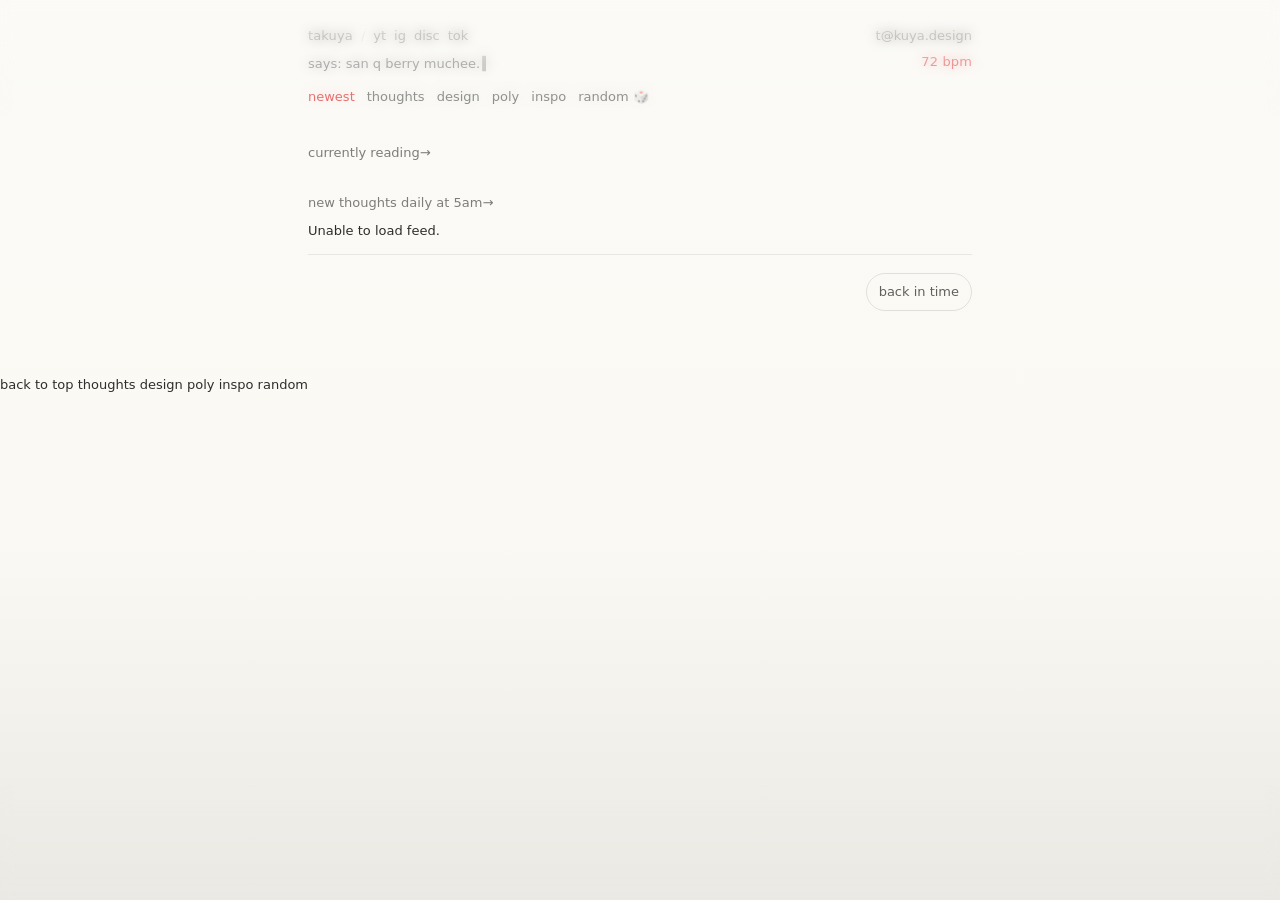
==== index.html @ 835f0ada "Update index.html" ====
<!doctype html>
<html lang="en">
<head>
  <meta charset="utf-8" />
  <meta name="viewport" content="width=device-width, initial-scale=1" />
  <title>KUYA</title>
  <meta name="description" content="KUYA — feed." />
  <meta name="theme-color" content="#fbfaf7" />
  <link rel="stylesheet" href="styles.css" />
</head>

<body class="is-newest">
  <div class="blurBorder"></div>

  <header class="topbar">
    <div class="topbarLeft">
      
      <div class="brandRow">
        <a class="brandName" href="./">takuya</a>
        
        <nav class="inlineSocials">
          <span class="divider">/</span>
          <a href="https://www.youtube.com/@houseoftakuya" target="_blank">yt</a>
          <a href="https://instagram.com/kuya/" target="_blank">ig</a>
          <a href="https://discord.gg/EyzZ2HB" target="_blank">disc</a>
          <a href="https://tiktok.com/@kuya5k" target="_blank">tok</a>
        </nav>
      </div>

      <div class="statusRow">
        <span id="statusLead" class="brandLabel">is</span>
        <span id="statusMsg" class="statusMsg" aria-live="polite">loading...</span>
      </div>

      <nav class="categoryNav">
        <button class="catBtn active" data-tag="">newest</button>
        <button class="catBtn" data-tag="thoughts">thoughts</button>
        <button class="catBtn" data-tag="design">design</button>
        <button class="catBtn" data-tag="poly">poly</button>
        <button class="catBtn" data-tag="inspo">inspo</button>
        <button class="catBtn" id="randomBtn" title="read a random memory">random 🎲</button>
      </nav>

    </div>

    <div class="topbarRight">
      <a class="email" href="mailto:t@kuya.design">t@kuya.design</a>
      <div class="bpmLine"><span id="bpm">—</span> bpm</div>
    </div>
  </header>

<main class="wrap">

  <section class="goodreads">
    <div class="feedKicker">currently reading→</div>

    <div class="goodreadsWidget">
      <div id="gr_grid_widget_1768982139"></div>

      <script
        src="https://www.goodreads.com/review/grid_widget/60019791.currently%20reading?cover_size=small&hide_link=true&hide_title=true&num_books=20&order=a&shelf=currently-reading&sort=date_added&widget_id=1768982139"
        type="text/javascript"
        charset="utf-8">
      </script>
    </div>
  </section>

  <section class="feed">
    <div class="feedKicker">new thoughts daily at 5am→</div>
    <div id="tumblrFeed" class="tumblrFeed" aria-live="polite"></div>
  </section>

</main>

  <div id="yzyContextMenu" class="yzy-context-menu">
    <button data-action="top">back to top</button>
    <button data-action="tag" data-tag="thoughts">thoughts</button>
    <button data-action="tag" data-tag="design">design</button>
    <button data-action="tag" data-tag="poly">poly</button>
    <button data-action="tag" data-tag="inspo">inspo</button>
    <button data-action="random">random</button>
  </div>

  <script src="app.js"></script>
</body>
</html>
---- styles.css ----
:root{
  --bg:#fbfaf7;
  --text: rgba(0,0,0,.82);
  --muted: rgba(0,0,0,.50);
  --line: rgba(0,0,0,.10);
  --accent: #e45656;
}

*{ box-sizing:border-box; }
html,body{ height:100%; }

body{
  margin:0;
  background: linear-gradient(to bottom, #fbfaf7, #faf9f3 60%, #eae9e4 100%);
  background-attachment: fixed;
  background-size: cover;
  background-repeat: no-repeat;
  min-height: 100vh;
  color: var(--text);
  font: 13px/1.5 ui-sans-serif, system-ui, -apple-system, Segoe UI, Roboto, Helvetica, Arial;
}

.blurBorder {
  position: fixed;
  inset: 0; 
  width: 100%;
  height: 100vh;
  z-index: 50; 
  pointer-events: none; 
  
  backdrop-filter: blur(6px); 
  -webkit-backdrop-filter: blur(6px);
  
  mask-image: linear-gradient(
    to bottom, 
    black 0%, 
    transparent 120px, 
    transparent calc(100% - 120px), 
    black 100%
  );
  -webkit-mask-image: linear-gradient(
    to bottom, 
    black 0%, 
    transparent 120px, 
    transparent calc(100% - 120px), 
    black 100%
  );
}

a, button { 
  color: inherit; 
  text-decoration: none; 
  transition: color 0.2s ease;
  background: none;
  border: none;
  padding: 0;
  margin: 0;
  font: inherit;
  cursor: pointer;
}

a:hover, button:hover { 
  color: var(--accent); 
}

.topbar{
  max-width: 700px;
  margin: 0 auto;
  padding: 26px 18px 18px;
  display:flex;
  align-items:flex-start;
  justify-content:space-between;
  gap: 18px;
}

.topbarLeft{ display: grid; gap: 6px; }

.topbarRight{
  text-align:right;
  display:flex;
  flex-direction:column;
  gap: 6px;
  min-width: 160px;
}

.brandRow, .inlineSocials, .categoryNav, .feedHeader, .tumblrPager {
  display: flex;
  align-items: baseline;
}

.brandName { 
  font-weight: 500; 
  letter-spacing: .01em; 
  color: var(--muted); 
}

.brandRow {
  flex-wrap: wrap; 
}

.brandLabel, .statusMsg, .feedKicker, .feedSource, .email, .inlineSocials, .catLabel, .catBtn {
  color: var(--muted);
}

.inlineSocials { gap: 8px; margin-left: 8px; }
.inlineSocials .divider { opacity: 0.3; }

.statusRow { 
  margin: 2px 0 8px; 
  color: var(--muted); 
}

.statusMsg { position: relative; white-space: nowrap; }
.statusMsg::after {
  content: "▍";
  margin-left: 2px;
  color: rgba(0,0,0,.28);
  animation: caretBlink 1s steps(1) infinite;
}

@keyframes caretBlink{ 50%{ opacity: 0; } }
@media (prefers-reduced-motion: reduce){ .statusMsg::after{ animation: none; } }

.categoryNav { gap: 12px; flex-wrap: wrap; }
.catLabel { font-style: italic; opacity: 0.7; }
.catBtn.active { color: var(--accent); }

.bpmLine { color: var(--accent); letter-spacing: .01em; }

/* =========================================================
   UI FADING & HIDING LOGIC (Newest vs Categories)
========================================================= */

body:not(.is-newest) .goodreads,
body:not(.is-newest) .feed .feedKicker {
  display: none;
}

body:not(.is-newest) .inlineSocials,
body:not(.is-newest) .statusRow,
body:not(.is-newest) .categoryNav,
body:not(.is-newest) .topbarRight {
  opacity: 0;
  pointer-events: none; 
  transition: opacity 1.5s ease; /* SLOW FADE OUT */
}

body:not(.is-newest) .topbar:hover .inlineSocials,
body:not(.is-newest) .topbar:hover .statusRow,
body:not(.is-newest) .topbar:hover .categoryNav,
body:not(.is-newest) .topbar:hover .topbarRight {
  opacity: 1;
  pointer-events: auto;
  transition: opacity 0.2s ease; /* FAST FADE IN */
}

/* ========================================================= */

.wrap { max-width: 700px; margin: 0 auto; padding: 0 18px 60px; }

.feed { border-top: 1px solid transparent; }
.feedKicker { padding: 12px 0 8px; }
.feedHeader { justify-content: space-between; padding: 12px 0 14px; border-top: 1px solid rgba(0,0,0,.06); }
.feedTitle { font-weight: 400; color: rgba(0,0,0,.70); }

.tumblrFeed { display: flex; flex-direction: column; }
.tumblrPost { padding: 16px 0; }
.tumblrPost:first-child { padding-top: 6px; }

/* Setup for proper Title vs Meta hierarchy */
.tumblrHead { display: flex; flex-direction: column; align-items: flex-start; gap: 6px; }
.tumblrHeadLeft { display: flex; flex-direction: column; gap: 4px; } 
.tumblrMeta { display: inline-flex; align-items: center; gap: 10px; }

/* Increased Hierarchy for Title and made it a link */
.tumblrPostTitle {
  display: inline-block;
  font-size: 20px; 
  font-weight: 600;
  color: var(--text);
  line-height: 1.3;
  margin-bottom: 2px;
  text-decoration: none; 
  transition: color 0.2s ease;
}

.tumblrPostTitle:hover {
  color: var(--accent);
}

.tumblrShareInline, .tumblrPostDate {
  font-size: 12px;
  opacity: 0;
  color: var(--muted); 
  transition: opacity .18s ease;
}
.tumblrPost:hover .tumblrShareInline, .tumblrPost:hover .tumblrPostDate { opacity: 1; }
.tumblrShareInline { text-decoration: underline; text-underline-offset: 3px; }

.tumblrBody { color: var(--muted); margin-top: 10px; line-height: 1.6; overflow-wrap: anywhere; }
.tumblrBody h1, .tumblrBody h2, .tumblrBody h3 { font-weight: 600; font-size: 13px; margin: 0 0 10px; }
.tumblrBody p { margin: 0 0 10px; }
.tumblrBody blockquote { margin: 10px 0; padding-left: 12px; border-left: 2px solid rgba(0,0,0,.12); opacity: .9; }
.tumblrBody a { text-decoration: underline; text-underline-offset: 3px; }

.tumblrBody figure.tmblr-full,
.tumblrBody figure.tmblr-embed {
  width: 100% !important;
  margin: 12px 0 !important;
}

.tumblrBody figure img, 
.tumblrBody img { 
  display: block; 
  width: 100%; 
  height: auto; 
  border-radius: 14px; 
  margin: 12px 0; 
  cursor: zoom-in; 
}

.tumblrPhotoGrid { display: grid; grid-template-columns: repeat(2, 1fr); gap: 12px; margin: 12px 0; }

.tumblrSignoff { margin-top: 12px; text-align: center; color: rgba(0,0,0,.55); }
.tumblrSignoff a { color: var(--accent); text-decoration: underline; text-underline-offset: 3px; }

.tumblrPager { justify-content: space-between; gap: 12px; padding: 18px 0 4px; margin-top: 14px; border-top: 1px solid rgba(0,0,0,.08); }
.tumblrPager .spacer { flex: 1; }
.tumblrPager button { border: 1px solid rgba(0,0,0,.14); border-radius: 999px; padding: 8px 12px; opacity: .75; }
.tumblrPager button:hover { opacity: 1; }
.tumblrPager button[disabled] { opacity: 0; pointer-events: none; }

#imgLightbox { position: fixed; inset: 0; display: none; align-items: center; justify-content: center; z-index: 9999; background: rgba(0,0,0,.72); backdrop-filter: blur(6px); -webkit-backdrop-filter: blur(6px); padding: 24px; }
#imgLightbox.open { display: flex; }
#imgLightbox .lbInner { max-width: min(1200px, 96vw); max-height: 92vh; display: grid; gap: 10px; justify-items: end; }
#imgLightbox img { max-width: min(1200px, 96vw); max-height: 88vh; border-radius: 14px; background: rgba(255,255,255,.04); }
#imgLightbox .lbClose { background: rgba(255,255,255,.14); color: rgba(255,255,255,.92); border-radius: 999px; padding: 8px 12px; }
#imgLightbox .lbClose:hover { background: rgba(255,255,255,.20); }

.goodreads { margin-top: 6px; }
.goodreadsWidget { margin-top: 10px; }
.goodreadsWidget .gr_grid_container { width: 100% !important; }
.goodreadsWidget .gr_grid_book_container { display: inline-block !important; width: 39px !important; height: 60px !important; margin: 0 10px 10px 0 !important; padding: 0 !important; float: none !important; }
.goodreadsWidget .gr_grid_book_container img { width: 39px !important; height: 60px !important; object-fit: cover; border-radius: 6px; display: block; }

/* --- THOUGHTS GRID (Are.na Style Squares) --- */
.tumblrFeed.grid-mode {
  display: grid; 
  grid-template-columns: repeat(3, 1fr); 
  gap: 16px;
}

.tumblrFeed.grid-mode .tumblrPost {
  aspect-ratio: 1 / 1; 
  margin-bottom: 0; 
  padding: 16px;
  background: #fff; 
  border: 1px solid var(--line);
  border-radius: 8px;
  box-shadow: 0 4px 12px rgba(0,0,0,.02); 
  overflow: hidden; 
  position: relative;
  cursor: pointer; 
  transition: border-color 0.2s, box-shadow 0.2s, transform 0.2s;
}

.tumblrFeed.grid-mode .tumblrPost:hover {
  border-color: var(--muted);
  box-shadow: 0 6px 16px rgba(0,0,0,.06);
  transform: translateY(-2px); 
}

.tumblrFeed.grid-mode .tumblrPost:first-child {
  padding-top: 16px;
}

.tumblrFeed.grid-mode .tumblrPost::after {
  content: "";
  position: absolute;
  bottom: 0; left: 0; right: 0;
  height: 48px;
  background: linear-gradient(to bottom, rgba(255,255,255,0), rgba(255,255,255,1) 90%);
  pointer-events: none; 
  border-bottom-left-radius: 8px;
  border-bottom-right-radius: 8px;
}

.tumblrFeed.grid-mode .tumblrMeta,
.tumblrFeed.grid-mode .tumblrSignoff {
  display: none;
}

.tumblrFeed.grid-mode .tumblrPager {
  grid-column: 1 / -1; 
  display: flex; 
  margin-top: 16px;
}

/* --- MOBILE --- */
@media (max-width: 640px){ 
  .tumblrPhotoGrid { grid-template-columns: 1fr; } 
  .tumblrFeed.grid-mode { grid-template-columns: repeat(2, 1fr); } 
}

@media (max-width: 520px){ 
  .topbar { 
    padding: 18px 10px 0;
  }
  
  .wrap {
    padding-left: 10px;
    padding-right: 10px;
  }

  .topbarRight { min-width: auto; }
  .categoryNav { gap: 14px; margin-top: 8px; }
  
  .tumblrFeed.grid-mode { grid-template-columns: repeat(2, 1fr); } 
}
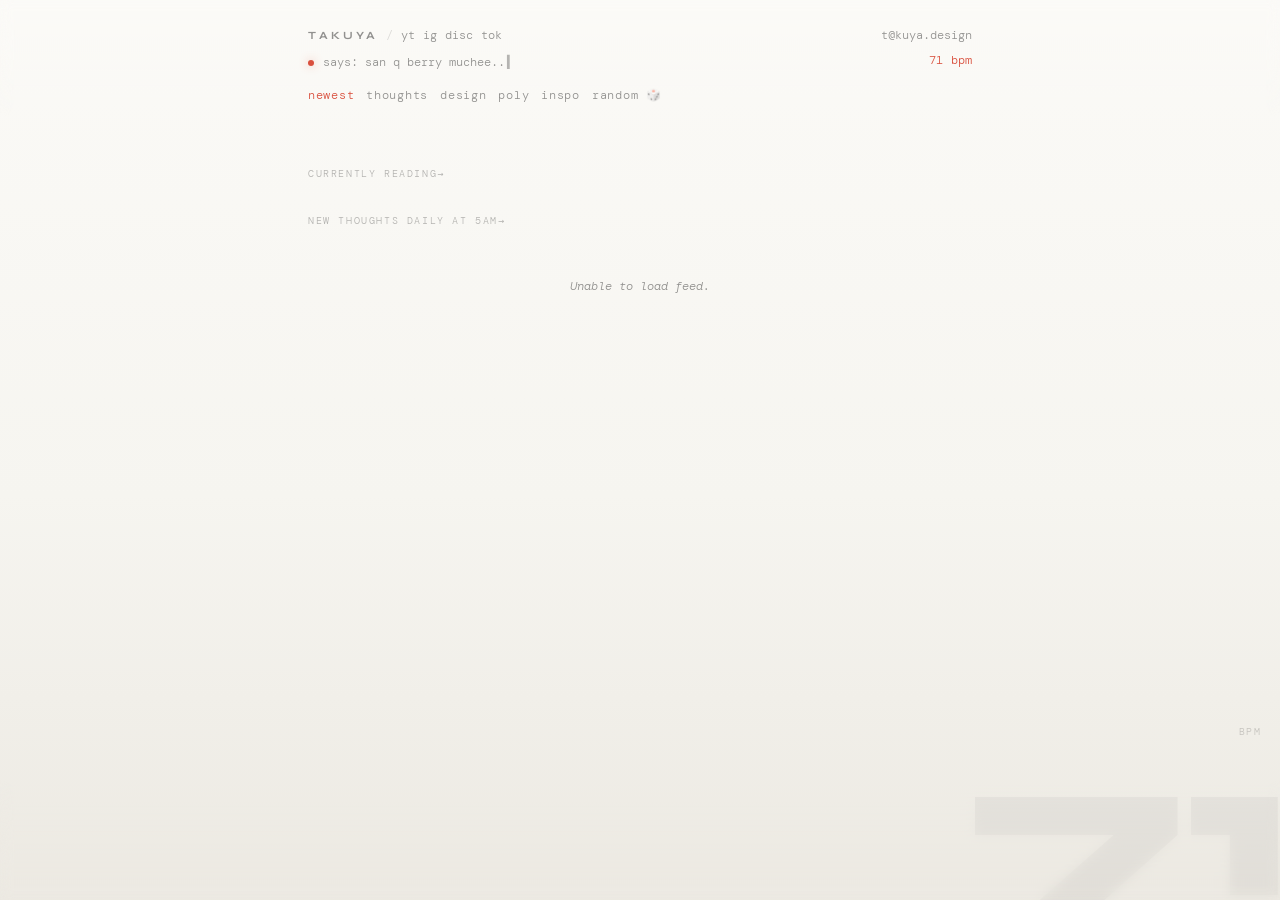
==== commit f441ad17: "Add Google Fonts preconnect and stylesheet links" ====
--- a/index.html
+++ b/index.html
@@ -6,11 +6,19 @@
   <title>KUYA</title>
   <meta name="description" content="KUYA — feed." />
   <meta name="theme-color" content="#fbfaf7" />
+  
+  <link rel="preconnect" href="https://fonts.googleapis.com">
+  <link rel="preconnect" href="https://fonts.gstatic.com" crossorigin>
+  <link href="https://fonts.googleapis.com/css2?family=Syne:wght@400;500;600;700;800&family=DM+Mono:ital,wght@0,300;0,400;0,500;1,300&display=swap" rel="stylesheet">
+  
   <link rel="stylesheet" href="styles.css" />
 </head>
 
 <body class="is-newest">
   <div class="blurBorder"></div>
+
+  <div class="bpmGhost" id="bpmGhost">72</div>
+  <div class="bpmGhostLabel">BPM</div>
 
   <header class="topbar">
     <div class="topbarLeft">
@@ -28,6 +36,7 @@
       </div>
 
       <div class="statusRow">
+        <div class="dot"></div>
         <span id="statusLead" class="brandLabel">is</span>
         <span id="statusMsg" class="statusMsg" aria-live="polite">loading...</span>
       </div>
--- a/styles.css
+++ b/styles.css
@@ -1,32 +1,46 @@
 :root{
   --bg:#fbfaf7;
-  --text: rgba(0,0,0,.82);
-  --muted: rgba(0,0,0,.50);
-  --line: rgba(0,0,0,.10);
-  --accent: #e45656;
+  --text: rgba(0,0,0,.80);
+  --muted: rgba(0,0,0,.42);
+  --line: rgba(0,0,0,.08);
+  --accent: #d94f3d;
+  --mono: 'DM Mono', monospace;
+  --display: 'Syne', sans-serif;
 }
 
 *{ box-sizing:border-box; }
-html,body{ height:100%; }
-
-body{
+
+html { 
+  background-color: #eae9e4; 
+}
+
+body {
   margin:0;
-  background: linear-gradient(to bottom, #fbfaf7, #faf9f3 60%, #eae9e4 100%);
-  background-attachment: fixed;
-  background-size: cover;
-  background-repeat: no-repeat;
   min-height: 100vh;
   color: var(--text);
-  font: 13px/1.5 ui-sans-serif, system-ui, -apple-system, Segoe UI, Roboto, Helvetica, Arial;
+  font-family: var(--mono);
+  font-size: 12px;
+  line-height: 1.6;
+  font-weight: 300;
+}
+
+body::before {
+  content: "";
+  position: fixed;
+  top: 0; left: 0; right: 0; bottom: 0;
+  z-index: -1;
+  background: linear-gradient(to bottom, #fbfaf7, #f6f5f0 55%, #ece9e2 100%);
+  pointer-events: none;
 }
 
 .blurBorder {
   position: fixed;
-  inset: 0; 
-  width: 100%;
-  height: 100vh;
+  top: 0; left: 0; right: 0;
+  height: 100vh; 
+  height: 100dvh; 
   z-index: 50; 
   pointer-events: none; 
+  transform: translate3d(0, 0, 0); 
   
   backdrop-filter: blur(6px); 
   -webkit-backdrop-filter: blur(6px);
@@ -47,6 +61,36 @@
   );
 }
 
+/* ── GHOST BPM ── */
+.bpmGhost {
+  position: fixed;
+  bottom: -0.15em;
+  right: -0.02em;
+  font-family: var(--display);
+  font-size: clamp(100px, 18vw, 200px);
+  font-weight: 800;
+  color: rgba(0,0,0,.045);
+  line-height: 1;
+  pointer-events: none;
+  user-select: none;
+  z-index: 0;
+  letter-spacing: -0.04em;
+  transition: color 1s ease;
+}
+.bpmGhostLabel {
+  position: fixed;
+  bottom: clamp(80px, 14vw, 160px);
+  right: 18px;
+  font-family: var(--mono);
+  font-size: 10px;
+  letter-spacing: .18em;
+  text-transform: uppercase;
+  color: rgba(0,0,0,.18);
+  pointer-events: none;
+  user-select: none;
+  z-index: 0;
+}
+
 a, button { 
   color: inherit; 
   text-decoration: none; 
@@ -64,6 +108,9 @@
 }
 
 .topbar{
+  position: relative;
+  z-index: 100; 
+
   max-width: 700px;
   margin: 0 auto;
   padding: 26px 18px 18px;
@@ -89,8 +136,11 @@
 }
 
 .brandName { 
-  font-weight: 500; 
-  letter-spacing: .01em; 
+  font-family: var(--display);
+  font-size: 11px;
+  font-weight: 700;
+  letter-spacing: .28em;
+  text-transform: uppercase;
   color: var(--muted); 
 }
 
@@ -108,6 +158,28 @@
 .statusRow { 
   margin: 2px 0 8px; 
   color: var(--muted); 
+}
+
+/* ── PULSING RED DOT ── */
+.dot {
+  width: 6px;
+  height: 6px;
+  border-radius: 50%;
+  background: var(--accent);
+  box-shadow: 0 0 10px rgba(217,79,61,.4);
+  flex-shrink: 0;
+  animation: pulse 2.2s ease-in-out infinite;
+  display: inline-block;
+  margin-right: 2px;
+}
+.dot.offline {
+  background: #888;
+  box-shadow: 0 0 10px rgba(0,0,0,.2);
+  animation: none;
+}
+@keyframes pulse {
+  0%, 100% { transform: scale(1); box-shadow: 0 0 10px rgba(217,79,61,.4); }
+  50% { transform: scale(1.25); box-shadow: 0 0 18px rgba(217,79,61,.6); }
 }
 
 .statusMsg { position: relative; white-space: nowrap; }
@@ -121,9 +193,27 @@
 @keyframes caretBlink{ 50%{ opacity: 0; } }
 @media (prefers-reduced-motion: reduce){ .statusMsg::after{ animation: none; } }
 
-.categoryNav { gap: 12px; flex-wrap: wrap; }
+.categoryNav { 
+  gap: 12px; 
+  flex-wrap: nowrap; 
+  white-space: nowrap;
+  overflow-x: auto;
+  -webkit-overflow-scrolling: touch;
+  scrollbar-width: none; 
+  padding-right: 24px; 
+}
+.categoryNav::-webkit-scrollbar {
+  display: none; 
+}
+
+.catBtn {
+  flex-shrink: 0; 
+  font-family: var(--mono);
+  letter-spacing: .06em;
+}
+
 .catLabel { font-style: italic; opacity: 0.7; }
-.catBtn.active { color: var(--accent); }
+.catBtn.active { color: var(--accent); } /* Left without underline */
 
 .bpmLine { color: var(--accent); letter-spacing: .01em; }
 
@@ -142,7 +232,7 @@
 body:not(.is-newest) .topbarRight {
   opacity: 0;
   pointer-events: none; 
-  transition: opacity 1.5s ease; /* SLOW FADE OUT */
+  transition: opacity 1.5s ease; 
 }
 
 body:not(.is-newest) .topbar:hover .inlineSocials,
@@ -151,15 +241,41 @@
 body:not(.is-newest) .topbar:hover .topbarRight {
   opacity: 1;
   pointer-events: auto;
-  transition: opacity 0.2s ease; /* FAST FADE IN */
+  transition: opacity 0.2s ease; 
+}
+
+body.is-single-post .inlineSocials,
+body.is-single-post .statusRow,
+body.is-single-post .categoryNav,
+body.is-single-post .topbarRight,
+body:has(.single-post-view) .inlineSocials,
+body:has(.single-post-view) .statusRow,
+body:has(.single-post-view) .categoryNav,
+body:has(.single-post-view) .topbarRight {
+  display: none !important;
 }
 
 /* ========================================================= */
 
-.wrap { max-width: 700px; margin: 0 auto; padding: 0 18px 60px; }
+.wrap { position: relative; z-index: 10; max-width: 700px; margin: 0 auto; padding: 24px 18px 60px; }
+
+.feedMessage {
+  color: var(--muted);
+  text-align: center;
+  padding: 40px 0;
+  font-style: italic;
+}
 
 .feed { border-top: 1px solid transparent; }
-.feedKicker { padding: 12px 0 8px; }
+
+.feedKicker { 
+  font-family: var(--mono);
+  font-size: 10px;
+  letter-spacing: .16em;
+  text-transform: uppercase;
+  color: rgba(0,0,0,.28);
+  padding: 12px 0 8px; 
+}
 .feedHeader { justify-content: space-between; padding: 12px 0 14px; border-top: 1px solid rgba(0,0,0,.06); }
 .feedTitle { font-weight: 400; color: rgba(0,0,0,.70); }
 
@@ -167,19 +283,37 @@
 .tumblrPost { padding: 16px 0; }
 .tumblrPost:first-child { padding-top: 6px; }
 
-/* Setup for proper Title vs Meta hierarchy */
+/* Line separating standard posts */
+.tumblrFeed:not(.grid-mode) .tumblrPost {
+  padding: 24px 0;
+  border-bottom: 1px solid rgba(0,0,0,.06);
+}
+.tumblrFeed:not(.grid-mode) .tumblrPost:last-child {
+  border-bottom: none;
+}
+
 .tumblrHead { display: flex; flex-direction: column; align-items: flex-start; gap: 6px; }
-.tumblrHeadLeft { display: flex; flex-direction: column; gap: 4px; } 
+.tumblrHeadLeft { display: flex; flex-direction: column; gap: 4px; align-items: flex-start; } 
 .tumblrMeta { display: inline-flex; align-items: center; gap: 10px; }
 
-/* Increased Hierarchy for Title and made it a link */
+.tumblrPost.single-post-view .tumblrHead {
+  align-items: center;
+  text-align: center;
+  margin-bottom: 36px; 
+}
+.tumblrPost.single-post-view .tumblrHeadLeft {
+  align-items: center;
+}
+
 .tumblrPostTitle {
   display: inline-block;
-  font-size: 20px; 
+  font-family: var(--display);
+  font-size: 17px;
   font-weight: 600;
-  color: var(--text);
-  line-height: 1.3;
+  color: rgba(0,0,0,.72);
+  line-height: 1.25;
   margin-bottom: 2px;
+  letter-spacing: -.01em;
   text-decoration: none; 
   transition: color 0.2s ease;
 }
@@ -189,7 +323,8 @@
 }
 
 .tumblrShareInline, .tumblrPostDate {
-  font-size: 12px;
+  font-family: var(--mono);
+  font-size: 10px;
   opacity: 0;
   color: var(--muted); 
   transition: opacity .18s ease;
@@ -197,7 +332,7 @@
 .tumblrPost:hover .tumblrShareInline, .tumblrPost:hover .tumblrPostDate { opacity: 1; }
 .tumblrShareInline { text-decoration: underline; text-underline-offset: 3px; }
 
-.tumblrBody { color: var(--muted); margin-top: 10px; line-height: 1.6; overflow-wrap: anywhere; }
+.tumblrBody { font-family: var(--mono); font-size: 12px; font-weight: 300; color: var(--muted); margin-top: 10px; line-height: 1.7; overflow-wrap: anywhere; }
 .tumblrBody h1, .tumblrBody h2, .tumblrBody h3 { font-weight: 600; font-size: 13px; margin: 0 0 10px; }
 .tumblrBody p { margin: 0 0 10px; }
 .tumblrBody blockquote { margin: 10px 0; padding-left: 12px; border-left: 2px solid rgba(0,0,0,.12); opacity: .9; }
@@ -214,36 +349,120 @@
   display: block; 
   width: 100%; 
   height: auto; 
-  border-radius: 14px; 
-  margin: 12px 0; 
+  border-radius: 12px;
+  margin: 16px 0; 
   cursor: zoom-in; 
+  border: 1px solid rgba(0, 0, 0, 0.14);
+  box-shadow: 0 4px 8px rgba(0, 0, 0, 0.08), 0 12px 32px rgba(0, 0, 0, 0.12);
 }
 
 .tumblrPhotoGrid { display: grid; grid-template-columns: repeat(2, 1fr); gap: 12px; margin: 12px 0; }
 
-.tumblrSignoff { margin-top: 12px; text-align: center; color: rgba(0,0,0,.55); }
+.tumblrSignoff { font-family: var(--mono); font-style: italic; letter-spacing: .04em; margin-top: 12px; text-align: center; color: rgba(0,0,0,.55); }
 .tumblrSignoff a { color: var(--accent); text-decoration: underline; text-underline-offset: 3px; }
 
-.tumblrPager { justify-content: space-between; gap: 12px; padding: 18px 0 4px; margin-top: 14px; border-top: 1px solid rgba(0,0,0,.08); }
+/* --- FROSTED PAGER BUTTONS --- */
+.tumblrPager { justify-content: space-between; gap: 12px; padding: 18px 0 4px; margin-top: 14px; }
 .tumblrPager .spacer { flex: 1; }
-.tumblrPager button { border: 1px solid rgba(0,0,0,.14); border-radius: 999px; padding: 8px 12px; opacity: .75; }
-.tumblrPager button:hover { opacity: 1; }
-.tumblrPager button[disabled] { opacity: 0; pointer-events: none; }
-
+.tumblrPager button { 
+  font-family: var(--mono);
+  background: rgba(255, 255, 255, 0.4); 
+  backdrop-filter: blur(12px); 
+  -webkit-backdrop-filter: blur(12px);
+  border: 1px solid rgba(0,0,0,.08); 
+  border-radius: 999px; 
+  padding: 8px 16px; 
+  opacity: .85; 
+  box-shadow: 0 4px 12px rgba(0,0,0,.02);
+  transition: all 0.2s ease;
+}
+.tumblrPager button:hover { 
+  opacity: 1; 
+  background: rgba(255, 255, 255, 0.8);
+  transform: translateY(-1px);
+  box-shadow: 0 6px 16px rgba(0,0,0,.05);
+}
+
+.tumblrPager button[disabled] { 
+  opacity: .35; 
+  pointer-events: none; 
+  transform: none;
+  box-shadow: none;
+}
+
+/* --- CLEAN TEXT BACK BUTTON --- */
+.yzyBackBtn {
+  font-family: var(--mono);
+  display: block;
+  margin: 40px auto 32px;
+  text-align: center;
+  color: var(--muted);
+  font-size: 13px;
+  background: none;
+  border: none;
+  padding: 0;
+  transition: color 0.2s ease;
+  cursor: pointer;
+}
+.yzyBackBtn:hover {
+  color: var(--accent);
+}
+
+/* --- FROSTED CONTEXT MENU --- */
+.yzy-context-menu {
+  position: fixed;
+  display: none; 
+  flex-direction: column;
+  background: rgba(255, 255, 255, 0.65);
+  backdrop-filter: blur(20px); 
+  -webkit-backdrop-filter: blur(20px);
+  border: 1px solid rgba(0, 0, 0, 0.06);
+  border-radius: 12px; 
+  box-shadow: 0 12px 32px rgba(0,0,0,0.08); 
+  padding: 8px; 
+  z-index: 9999;
+  min-width: 160px;
+}
+.yzy-context-menu button {
+  font-family: var(--mono);
+  text-align: left;
+  padding: 8px 16px;
+  color: var(--text);
+  font-size: 11px;
+  border-radius: 8px; 
+  transition: background 0.2s, transform 0.2s, color 0.2s;
+}
+.yzy-context-menu button:hover {
+  background: rgba(0, 0, 0, 0.04); 
+  color: var(--accent);
+  transform: translateX(4px); 
+}
+
+/* --- LIGHTBOX --- */
 #imgLightbox { position: fixed; inset: 0; display: none; align-items: center; justify-content: center; z-index: 9999; background: rgba(0,0,0,.72); backdrop-filter: blur(6px); -webkit-backdrop-filter: blur(6px); padding: 24px; }
 #imgLightbox.open { display: flex; }
 #imgLightbox .lbInner { max-width: min(1200px, 96vw); max-height: 92vh; display: grid; gap: 10px; justify-items: end; }
 #imgLightbox img { max-width: min(1200px, 96vw); max-height: 88vh; border-radius: 14px; background: rgba(255,255,255,.04); }
-#imgLightbox .lbClose { background: rgba(255,255,255,.14); color: rgba(255,255,255,.92); border-radius: 999px; padding: 8px 12px; }
-#imgLightbox .lbClose:hover { background: rgba(255,255,255,.20); }
-
+
+#imgLightbox .lbClose { 
+  background: rgba(255,255,255,.14); 
+  backdrop-filter: blur(12px);
+  -webkit-backdrop-filter: blur(12px);
+  color: rgba(255,255,255,.92); 
+  border-radius: 999px; 
+  padding: 8px 16px; 
+  transition: background 0.2s;
+}
+#imgLightbox .lbClose:hover { background: rgba(255,255,255,.25); }
+
+/* --- GOODREADS --- */
 .goodreads { margin-top: 6px; }
 .goodreadsWidget { margin-top: 10px; }
 .goodreadsWidget .gr_grid_container { width: 100% !important; }
 .goodreadsWidget .gr_grid_book_container { display: inline-block !important; width: 39px !important; height: 60px !important; margin: 0 10px 10px 0 !important; padding: 0 !important; float: none !important; }
 .goodreadsWidget .gr_grid_book_container img { width: 39px !important; height: 60px !important; object-fit: cover; border-radius: 6px; display: block; }
 
-/* --- THOUGHTS GRID (Are.na Style Squares) --- */
+/* --- THOUGHTS GRID (Frosted Glass) --- */
 .tumblrFeed.grid-mode {
   display: grid; 
   grid-template-columns: repeat(3, 1fr); 
@@ -254,20 +473,23 @@
   aspect-ratio: 1 / 1; 
   margin-bottom: 0; 
   padding: 16px;
-  background: #fff; 
-  border: 1px solid var(--line);
-  border-radius: 8px;
-  box-shadow: 0 4px 12px rgba(0,0,0,.02); 
+  background: rgba(255, 255, 255, 0.4); 
+  backdrop-filter: blur(16px); 
+  -webkit-backdrop-filter: blur(16px);
+  border: 1px solid rgba(0, 0, 0, 0.04); 
+  border-radius: 16px; 
+  box-shadow: 0 8px 24px rgba(0,0,0,0.03); 
   overflow: hidden; 
   position: relative;
   cursor: pointer; 
-  transition: border-color 0.2s, box-shadow 0.2s, transform 0.2s;
+  transition: transform 0.2s ease, background 0.2s ease, border-color 0.2s ease, box-shadow 0.2s ease;
 }
 
 .tumblrFeed.grid-mode .tumblrPost:hover {
-  border-color: var(--muted);
-  box-shadow: 0 6px 16px rgba(0,0,0,.06);
   transform: translateY(-2px); 
+  background: rgba(255, 255, 255, 0.7);
+  border-color: rgba(0, 0, 0, 0.08);
+  box-shadow: 0 12px 32px rgba(0,0,0,0.06); 
 }
 
 .tumblrFeed.grid-mode .tumblrPost:first-child {
@@ -278,11 +500,18 @@
   content: "";
   position: absolute;
   bottom: 0; left: 0; right: 0;
-  height: 48px;
-  background: linear-gradient(to bottom, rgba(255,255,255,0), rgba(255,255,255,1) 90%);
+  height: 54px;
+  background: linear-gradient(to bottom, rgba(251,250,247,0), rgba(251,250,247,0.95) 90%);
   pointer-events: none; 
-  border-bottom-left-radius: 8px;
-  border-bottom-right-radius: 8px;
+  border-bottom-left-radius: 16px;
+  border-bottom-right-radius: 16px;
+}
+
+.tumblrFeed.grid-mode .tumblrPostTitle {
+  font-family: var(--display);
+  font-size: 15px; 
+  font-weight: 600;
+  letter-spacing: -.01em;
 }
 
 .tumblrFeed.grid-mode .tumblrMeta,
@@ -296,7 +525,17 @@
   margin-top: 16px;
 }
 
-/* --- MOBILE --- */
+/* --- RESPONSIVE & MOBILE --- */
+@media (max-width: 768px) {
+  body:not(.is-newest):not(.is-single-post) .inlineSocials,
+  body:not(.is-newest):not(.is-single-post) .statusRow,
+  body:not(.is-newest):not(.is-single-post) .categoryNav,
+  body:not(.is-newest):not(.is-single-post) .topbarRight {
+    opacity: 1 !important;
+    pointer-events: auto !important;
+  }
+}
+
 @media (max-width: 640px){ 
   .tumblrPhotoGrid { grid-template-columns: 1fr; } 
   .tumblrFeed.grid-mode { grid-template-columns: repeat(2, 1fr); } 
@@ -313,7 +552,8 @@
   }
 
   .topbarRight { min-width: auto; }
-  .categoryNav { gap: 14px; margin-top: 8px; }
+  .categoryNav { gap: 10px; margin-top: 8px; } 
   
   .tumblrFeed.grid-mode { grid-template-columns: repeat(2, 1fr); } 
-}
+  .bpmGhost { font-size: clamp(80px, 28vw, 140px); }
+}
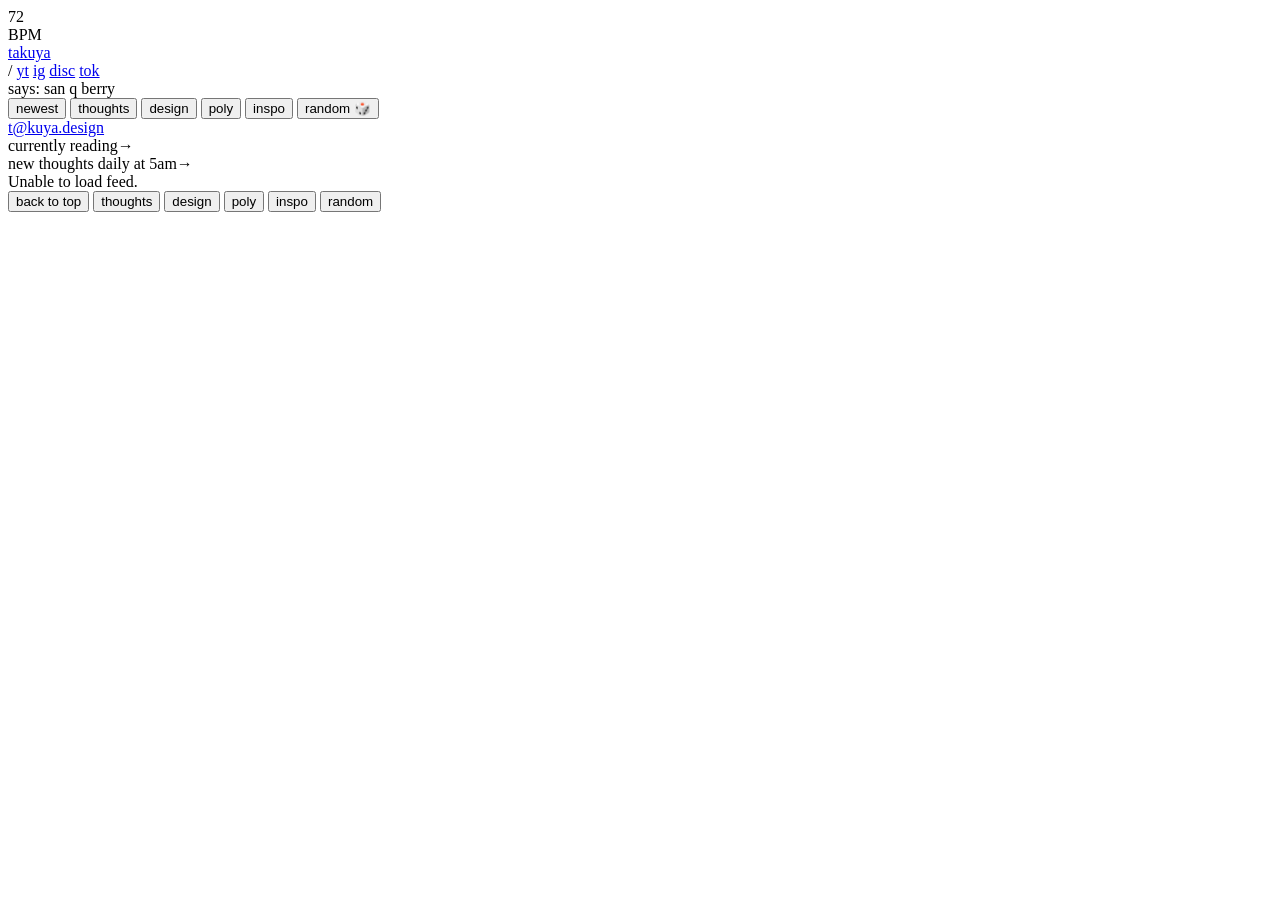
==== commit 87392b73: "Update index.html" ====
--- a/index.html
+++ b/index.html
@@ -6,12 +6,7 @@
   <title>KUYA</title>
   <meta name="description" content="KUYA — feed." />
   <meta name="theme-color" content="#fbfaf7" />
-  
-  <link rel="preconnect" href="https://fonts.googleapis.com">
-  <link rel="preconnect" href="https://fonts.gstatic.com" crossorigin>
-  <link href="https://fonts.googleapis.com/css2?family=Syne:wght@400;500;600;700;800&family=DM+Mono:ital,wght@0,300;0,400;0,500;1,300&display=swap" rel="stylesheet">
-  
-  <link rel="stylesheet" href="styles.css" />
+  <link rel="stylesheet" href="style.css" />
 </head>
 
 <body class="is-newest">
@@ -54,7 +49,6 @@
 
     <div class="topbarRight">
       <a class="email" href="mailto:t@kuya.design">t@kuya.design</a>
-      <div class="bpmLine"><span id="bpm">—</span> bpm</div>
     </div>
   </header>
 
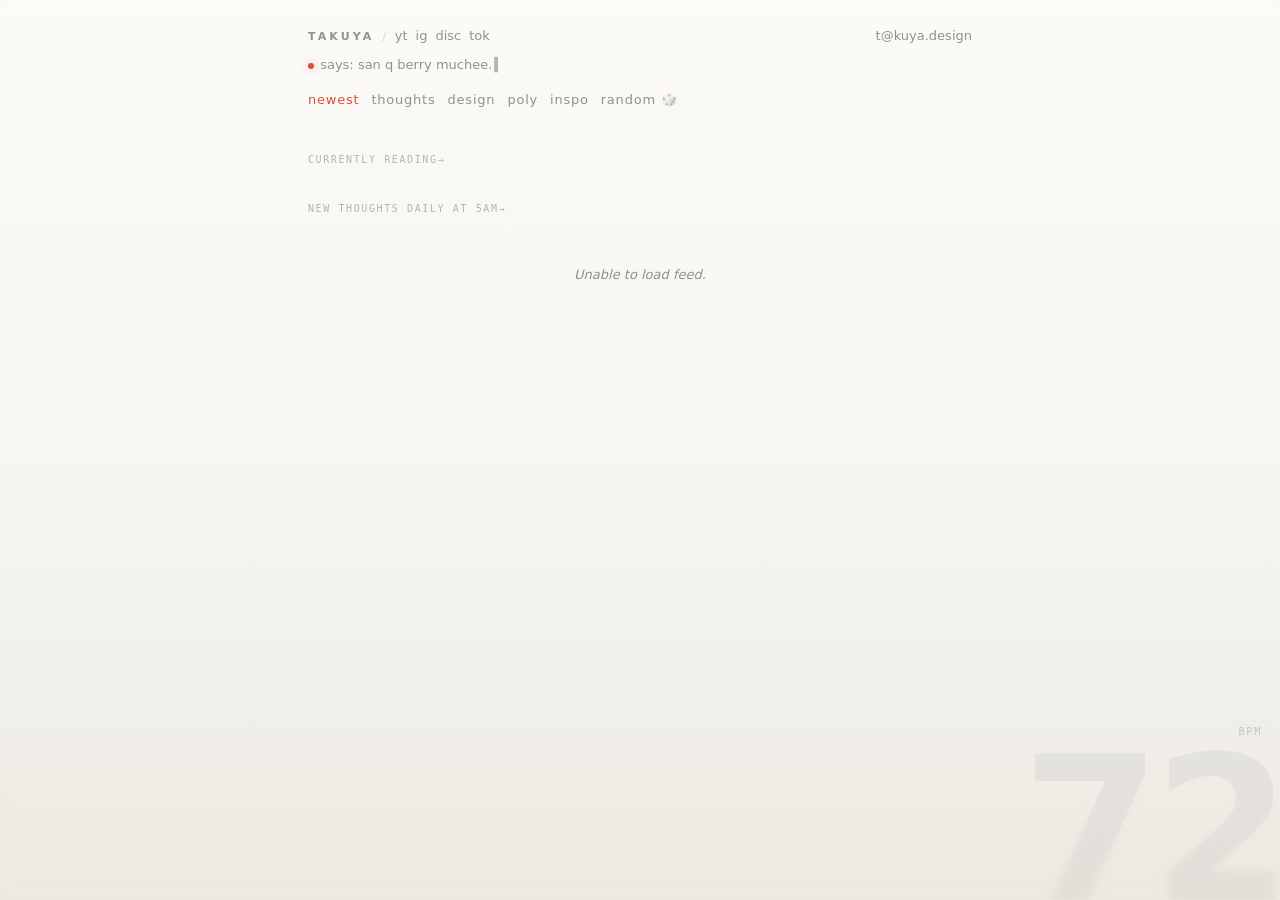
==== commit daa3d5f4: "Update index.html" ====
--- a/index.html
+++ b/index.html
@@ -6,7 +6,8 @@
   <title>KUYA</title>
   <meta name="description" content="KUYA — feed." />
   <meta name="theme-color" content="#fbfaf7" />
-  <link rel="stylesheet" href="style.css" />
+  
+  <link rel="stylesheet" href="styles.css" />
 </head>
 
 <body class="is-newest">
--- a/styles.css
+++ b/styles.css
@@ -0,0 +1,539 @@
+:root{
+  --bg:#fbfaf7;
+  --text: rgba(0,0,0,.80);
+  --muted: rgba(0,0,0,.42);
+  --line: rgba(0,0,0,.08);
+  --accent: #d94f3d;
+}
+
+*{ box-sizing:border-box; }
+
+html { 
+  background-color: #eae9e4; 
+}
+
+body {
+  margin:0;
+  min-height: 100vh;
+  color: var(--text);
+  font: 13px/1.6 ui-sans-serif, system-ui, -apple-system, Segoe UI, Roboto, Helvetica, Arial, sans-serif;
+  font-weight: 400;
+}
+
+body::before {
+  content: "";
+  position: fixed;
+  top: 0; left: 0; right: 0; bottom: 0;
+  z-index: -1;
+  background: linear-gradient(to bottom, #fbfaf7, #f6f5f0 55%, #ece9e2 100%);
+  pointer-events: none;
+}
+
+.blurBorder {
+  position: fixed;
+  top: 0; left: 0; right: 0;
+  height: 100vh; 
+  height: 100dvh; 
+  z-index: 50; 
+  pointer-events: none; 
+  transform: translate3d(0, 0, 0); 
+  
+  backdrop-filter: blur(6px); 
+  -webkit-backdrop-filter: blur(6px);
+  
+  mask-image: linear-gradient(
+    to bottom, 
+    black 0%, 
+    transparent 120px, 
+    transparent calc(100% - 120px), 
+    black 100%
+  );
+  -webkit-mask-image: linear-gradient(
+    to bottom, 
+    black 0%, 
+    transparent 120px, 
+    transparent calc(100% - 120px), 
+    black 100%
+  );
+}
+
+.bpmGhost {
+  position: fixed;
+  bottom: -0.15em;
+  right: -0.02em;
+  font-size: clamp(100px, 18vw, 200px);
+  font-weight: 800;
+  color: rgba(0,0,0,.045);
+  line-height: 1;
+  pointer-events: none;
+  user-select: none;
+  z-index: 0;
+  letter-spacing: -0.04em;
+  transition: color 1s ease;
+}
+.bpmGhostLabel {
+  position: fixed;
+  bottom: clamp(80px, 14vw, 160px);
+  right: 18px;
+  font-family: ui-monospace, SFMono-Regular, Menlo, Monaco, Consolas, monospace;
+  font-size: 10px;
+  letter-spacing: .18em;
+  text-transform: uppercase;
+  color: rgba(0,0,0,.18);
+  pointer-events: none;
+  user-select: none;
+  z-index: 0;
+}
+
+a, button { 
+  color: inherit; 
+  text-decoration: none; 
+  transition: color 0.2s ease;
+  background: none;
+  border: none;
+  padding: 0;
+  margin: 0;
+  font: inherit;
+  cursor: pointer;
+}
+
+a:hover, button:hover { 
+  color: var(--accent); 
+}
+
+.topbar{
+  position: relative;
+  z-index: 100; 
+
+  max-width: 700px;
+  margin: 0 auto;
+  padding: 26px 18px 18px;
+  display:flex;
+  align-items:flex-start;
+  justify-content:space-between;
+  gap: 18px;
+}
+
+.topbarLeft{ display: grid; gap: 6px; }
+
+.topbarRight{
+  text-align:right;
+  display:flex;
+  flex-direction:column;
+  gap: 6px;
+  min-width: 160px;
+}
+
+.brandRow, .inlineSocials, .categoryNav, .feedHeader, .tumblrPager {
+  display: flex;
+  align-items: baseline;
+}
+
+.brandName { 
+  font-size: 11px;
+  font-weight: 600;
+  letter-spacing: .28em;
+  text-transform: uppercase;
+  color: var(--muted); 
+}
+
+.brandRow {
+  flex-wrap: wrap; 
+}
+
+.brandLabel, .statusMsg, .feedKicker, .feedSource, .email, .inlineSocials, .catLabel, .catBtn {
+  color: var(--muted);
+}
+
+.inlineSocials { gap: 8px; margin-left: 8px; }
+.inlineSocials .divider { opacity: 0.3; }
+
+.statusRow { 
+  margin: 2px 0 8px; 
+  color: var(--muted); 
+}
+
+.dot {
+  width: 6px;
+  height: 6px;
+  border-radius: 50%;
+  background: var(--accent);
+  box-shadow: 0 0 10px rgba(217,79,61,.4);
+  flex-shrink: 0;
+  animation: pulse 2.2s ease-in-out infinite;
+  display: inline-block;
+  margin-right: 2px;
+}
+.dot.offline {
+  background: #888;
+  box-shadow: 0 0 10px rgba(0,0,0,.2);
+  animation: none;
+}
+@keyframes pulse {
+  0%, 100% { transform: scale(1); box-shadow: 0 0 10px rgba(217,79,61,.4); }
+  50% { transform: scale(1.25); box-shadow: 0 0 18px rgba(217,79,61,.6); }
+}
+
+.statusMsg { position: relative; white-space: nowrap; }
+.statusMsg::after {
+  content: "▍";
+  margin-left: 2px;
+  color: rgba(0,0,0,.28);
+  animation: caretBlink 1s steps(1) infinite;
+}
+
+@keyframes caretBlink{ 50%{ opacity: 0; } }
+@media (prefers-reduced-motion: reduce){ .statusMsg::after{ animation: none; } }
+
+.categoryNav { 
+  gap: 12px; 
+  flex-wrap: nowrap; 
+  white-space: nowrap;
+  overflow-x: auto;
+  -webkit-overflow-scrolling: touch;
+  scrollbar-width: none; 
+  padding-right: 24px; 
+}
+.categoryNav::-webkit-scrollbar {
+  display: none; 
+}
+
+.catBtn {
+  flex-shrink: 0; 
+  letter-spacing: .06em;
+}
+
+.catLabel { font-style: italic; opacity: 0.7; }
+.catBtn.active { color: var(--accent); } 
+
+
+/* =========================================================
+   UI FADING & HIDING LOGIC (Newest vs Categories)
+========================================================= */
+
+body:not(.is-newest) .goodreads,
+body:not(.is-newest) .feed .feedKicker {
+  display: none;
+}
+
+body:not(.is-newest) .inlineSocials,
+body:not(.is-newest) .statusRow,
+body:not(.is-newest) .categoryNav,
+body:not(.is-newest) .topbarRight {
+  opacity: 0;
+  pointer-events: none; 
+  transition: opacity 1.5s ease; 
+}
+
+body:not(.is-newest) .topbar:hover .inlineSocials,
+body:not(.is-newest) .topbar:hover .statusRow,
+body:not(.is-newest) .topbar:hover .categoryNav,
+body:not(.is-newest) .topbar:hover .topbarRight {
+  opacity: 1;
+  pointer-events: auto;
+  transition: opacity 0.2s ease; 
+}
+
+body.is-single-post .inlineSocials,
+body.is-single-post .statusRow,
+body.is-single-post .categoryNav,
+body.is-single-post .topbarRight,
+body:has(.single-post-view) .inlineSocials,
+body:has(.single-post-view) .statusRow,
+body:has(.single-post-view) .categoryNav,
+body:has(.single-post-view) .topbarRight {
+  display: none !important;
+}
+
+/* ========================================================= */
+
+.wrap { position: relative; z-index: 10; max-width: 700px; margin: 0 auto; padding: 24px 18px 60px; }
+
+.feedMessage {
+  color: var(--muted);
+  text-align: center;
+  padding: 40px 0;
+  font-style: italic;
+}
+
+.feed { border-top: 1px solid transparent; }
+
+.feedKicker { 
+  font-family: ui-monospace, SFMono-Regular, Menlo, Monaco, Consolas, monospace;
+  font-size: 10px;
+  letter-spacing: .16em;
+  text-transform: uppercase;
+  color: rgba(0,0,0,.28);
+  padding: 0 0 8px; 
+}
+.feedHeader { justify-content: space-between; padding: 12px 0 14px; border-top: 1px solid rgba(0,0,0,.06); }
+.feedTitle { font-weight: 400; color: rgba(0,0,0,.70); }
+
+.tumblrFeed { display: flex; flex-direction: column; }
+.tumblrPost { padding: 16px 0; }
+.tumblrPost:first-child { padding-top: 6px; }
+
+.tumblrFeed:not(.grid-mode) .tumblrPost {
+  padding: 24px 0;
+  border-bottom: 1px solid rgba(0,0,0,.06);
+}
+.tumblrFeed:not(.grid-mode) .tumblrPost:last-child {
+  border-bottom: none;
+}
+
+.tumblrHead { display: flex; flex-direction: column; align-items: flex-start; gap: 6px; }
+.tumblrHeadLeft { display: flex; flex-direction: column; gap: 4px; align-items: flex-start; } 
+.tumblrMeta { display: inline-flex; align-items: center; gap: 10px; }
+
+.tumblrPost.single-post-view .tumblrHead {
+  align-items: center;
+  text-align: center;
+  margin-bottom: 36px; 
+}
+.tumblrPost.single-post-view .tumblrHeadLeft {
+  align-items: center;
+}
+
+.tumblrPostTitle {
+  display: inline-block;
+  font-size: 20px; 
+  font-weight: 700; 
+  color: var(--muted); 
+  line-height: 1.3;
+  margin-bottom: 2px;
+  text-decoration: none; 
+  transition: color 0.2s ease;
+}
+
+.tumblrPostTitle:hover {
+  color: var(--accent);
+}
+
+.tumblrShareInline, .tumblrPostDate {
+  font-size: 12px;
+  opacity: 0;
+  color: var(--muted); 
+  transition: opacity .18s ease;
+}
+.tumblrPost:hover .tumblrShareInline, .tumblrPost:hover .tumblrPostDate { opacity: 1; }
+.tumblrShareInline { text-decoration: underline; text-underline-offset: 3px; }
+
+.tumblrBody { color: var(--muted); margin-top: 10px; line-height: 1.6; overflow-wrap: anywhere; }
+.tumblrBody h1, .tumblrBody h2, .tumblrBody h3 { font-weight: 600; font-size: 13px; margin: 0 0 10px; }
+.tumblrBody p { margin: 0 0 10px; }
+.tumblrBody blockquote { margin: 10px 0; padding-left: 12px; border-left: 2px solid rgba(0,0,0,.12); opacity: .9; }
+.tumblrBody a { text-decoration: underline; text-underline-offset: 3px; }
+
+.tumblrBody figure.tmblr-full,
+.tumblrBody figure.tmblr-embed {
+  width: 100% !important;
+  margin: 12px 0 !important;
+}
+
+/* --- FRAMER STYLE IMAGE BORDER --- */
+.tumblrBody figure img, 
+.tumblrBody img { 
+  display: block; 
+  width: 100%; 
+  height: auto; 
+  margin: 16px 0; 
+  cursor: zoom-in; 
+
+  padding: 6px; 
+  background: rgba(255, 255, 255, 0.4); 
+  border: 1px solid rgba(0, 0, 0, 0.04); 
+  border-radius: 16px; 
+  
+  box-shadow: 0 12px 32px rgba(0, 0, 0, 0.06); 
+}
+
+.tumblrPhotoGrid { display: grid; grid-template-columns: repeat(2, 1fr); gap: 12px; margin: 12px 0; }
+
+.tumblrSignoff { font-style: italic; letter-spacing: .04em; margin-top: 12px; text-align: center; color: rgba(0,0,0,.55); }
+.tumblrSignoff a { color: var(--accent); text-decoration: underline; text-underline-offset: 3px; }
+
+.tumblrPager { justify-content: space-between; gap: 12px; padding: 18px 0 4px; margin-top: 14px; }
+.tumblrPager .spacer { flex: 1; }
+.tumblrPager button { 
+  background: rgba(255, 255, 255, 0.4); 
+  backdrop-filter: blur(12px); 
+  -webkit-backdrop-filter: blur(12px);
+  border: 1px solid rgba(0,0,0,.08); 
+  border-radius: 999px; 
+  padding: 8px 16px; 
+  opacity: .85; 
+  box-shadow: 0 4px 12px rgba(0,0,0,.02);
+  transition: all 0.2s ease;
+}
+.tumblrPager button:hover { 
+  opacity: 1; 
+  background: rgba(255, 255, 255, 0.8);
+  transform: translateY(-1px);
+  box-shadow: 0 6px 16px rgba(0,0,0,.05);
+}
+
+.tumblrPager button[disabled] { 
+  opacity: .35; 
+  pointer-events: none; 
+  transform: none;
+  box-shadow: none;
+}
+
+.yzyBackBtn {
+  display: block;
+  margin: 40px auto 32px;
+  text-align: center;
+  color: var(--muted);
+  font-size: 13px;
+  background: none;
+  border: none;
+  padding: 0;
+  transition: color 0.2s ease;
+  cursor: pointer;
+}
+.yzyBackBtn:hover {
+  color: var(--accent);
+}
+
+.yzy-context-menu {
+  position: fixed;
+  display: none; 
+  flex-direction: column;
+  background: rgba(255, 255, 255, 0.65);
+  backdrop-filter: blur(20px); 
+  -webkit-backdrop-filter: blur(20px);
+  border: 1px solid rgba(0, 0, 0, 0.06);
+  border-radius: 12px; 
+  box-shadow: 0 12px 32px rgba(0,0,0,0.08); 
+  padding: 8px; 
+  z-index: 9999;
+  min-width: 160px;
+}
+.yzy-context-menu button {
+  text-align: left;
+  padding: 8px 16px;
+  color: var(--text);
+  font-size: 13px;
+  border-radius: 8px; 
+  transition: background 0.2s, transform 0.2s, color 0.2s;
+}
+.yzy-context-menu button:hover {
+  background: rgba(0, 0, 0, 0.04); 
+  color: var(--accent);
+  transform: translateX(4px); 
+}
+
+#imgLightbox { position: fixed; inset: 0; display: none; align-items: center; justify-content: center; z-index: 9999; background: rgba(0,0,0,.72); backdrop-filter: blur(6px); -webkit-backdrop-filter: blur(6px); padding: 24px; }
+#imgLightbox.open { display: flex; }
+#imgLightbox .lbInner { max-width: min(1200px, 96vw); max-height: 92vh; display: grid; gap: 10px; justify-items: end; }
+#imgLightbox img { max-width: min(1200px, 96vw); max-height: 88vh; border-radius: 14px; background: rgba(255,255,255,.04); }
+
+#imgLightbox .lbClose { 
+  background: rgba(255,255,255,.14); 
+  backdrop-filter: blur(12px);
+  -webkit-backdrop-filter: blur(12px);
+  color: rgba(255,255,255,.92); 
+  border-radius: 999px; 
+  padding: 8px 16px; 
+  transition: background 0.2s;
+}
+#imgLightbox .lbClose:hover { background: rgba(255,255,255,.25); }
+
+.goodreads { margin-bottom: 24px; }
+.goodreadsWidget { margin-top: 6px; }
+.goodreadsWidget .gr_grid_container { width: 100% !important; }
+.goodreadsWidget .gr_grid_book_container { display: inline-block !important; width: 39px !important; height: 60px !important; margin: 0 10px 10px 0 !important; padding: 0 !important; float: none !important; }
+.goodreadsWidget .gr_grid_book_container img { width: 39px !important; height: 60px !important; object-fit: cover; border-radius: 6px; display: block; }
+
+.tumblrFeed.grid-mode {
+  display: grid; 
+  grid-template-columns: repeat(3, 1fr); 
+  gap: 16px;
+}
+
+.tumblrFeed.grid-mode .tumblrPost {
+  aspect-ratio: 1 / 1; 
+  margin-bottom: 0; 
+  padding: 16px;
+  background: rgba(255, 255, 255, 0.4); 
+  backdrop-filter: blur(16px); 
+  -webkit-backdrop-filter: blur(16px);
+  border: 1px solid rgba(0, 0, 0, 0.04); 
+  border-radius: 16px; 
+  box-shadow: 0 8px 24px rgba(0,0,0,0.03); 
+  overflow: hidden; 
+  position: relative;
+  cursor: pointer; 
+  transition: transform 0.2s ease, background 0.2s ease, border-color 0.2s ease, box-shadow 0.2s ease;
+}
+
+.tumblrFeed.grid-mode .tumblrPost:hover {
+  transform: translateY(-2px); 
+  background: rgba(255, 255, 255, 0.7);
+  border-color: rgba(0, 0, 0, 0.08);
+  box-shadow: 0 12px 32px rgba(0,0,0,0.06); 
+}
+
+.tumblrFeed.grid-mode .tumblrPost:first-child {
+  padding-top: 16px;
+}
+
+.tumblrFeed.grid-mode .tumblrPost::after {
+  content: "";
+  position: absolute;
+  bottom: 0; left: 0; right: 0;
+  height: 54px;
+  background: linear-gradient(to bottom, rgba(251,250,247,0), rgba(251,250,247,0.95) 90%);
+  pointer-events: none; 
+  border-bottom-left-radius: 16px;
+  border-bottom-right-radius: 16px;
+}
+
+.tumblrFeed.grid-mode .tumblrPostTitle {
+  font-size: 15px; 
+  font-weight: 600;
+  letter-spacing: -.01em;
+}
+
+.tumblrFeed.grid-mode .tumblrMeta,
+.tumblrFeed.grid-mode .tumblrSignoff {
+  display: none;
+}
+
+.tumblrFeed.grid-mode .tumblrPager {
+  grid-column: 1 / -1; 
+  display: flex; 
+  margin-top: 16px;
+}
+
+@media (max-width: 768px) {
+  body:not(.is-newest):not(.is-single-post) .inlineSocials,
+  body:not(.is-newest):not(.is-single-post) .statusRow,
+  body:not(.is-newest):not(.is-single-post) .categoryNav,
+  body:not(.is-newest):not(.is-single-post) .topbarRight {
+    opacity: 1 !important;
+    pointer-events: auto !important;
+  }
+}
+
+@media (max-width: 640px){ 
+  .tumblrPhotoGrid { grid-template-columns: 1fr; } 
+  .tumblrFeed.grid-mode { grid-template-columns: repeat(2, 1fr); } 
+}
+
+@media (max-width: 520px){ 
+  .topbar { 
+    padding: 18px 10px 0;
+  }
+  
+  .wrap {
+    padding-left: 10px;
+    padding-right: 10px;
+  }
+
+  .topbarRight { min-width: auto; }
+  .categoryNav { gap: 10px; margin-top: 8px; } 
+  
+  .tumblrFeed.grid-mode { grid-template-columns: repeat(2, 1fr); } 
+  .bpmGhost { font-size: clamp(80px, 28vw, 140px); }
+}
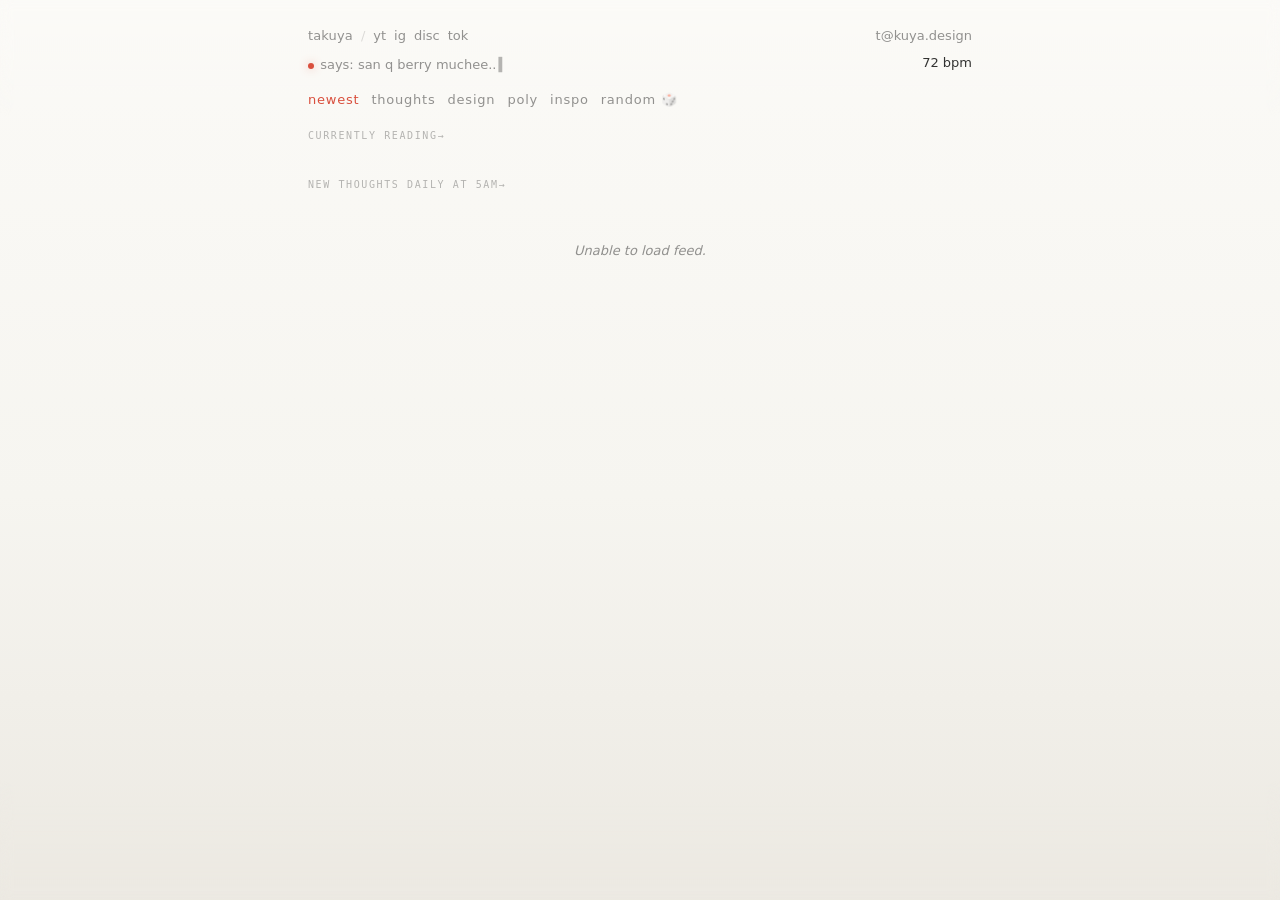
==== commit 6cab128d: "Update index.html" ====
--- a/index.html
+++ b/index.html
@@ -12,9 +12,6 @@
 
 <body class="is-newest">
   <div class="blurBorder"></div>
-
-  <div class="bpmGhost" id="bpmGhost">72</div>
-  <div class="bpmGhostLabel">BPM</div>
 
   <header class="topbar">
     <div class="topbarLeft">
@@ -50,6 +47,7 @@
 
     <div class="topbarRight">
       <a class="email" href="mailto:t@kuya.design">t@kuya.design</a>
+      <div class="bpmLine"><span id="bpm">—</span> bpm</div>
     </div>
   </header>
 
--- a/styles.css
+++ b/styles.css
@@ -129,12 +129,12 @@
   align-items: baseline;
 }
 
-.brandName { 
-  font-size: 11px;
-  font-weight: 600;
-  letter-spacing: .28em;
-  text-transform: uppercase;
-  color: var(--muted); 
+.brandName {
+  font-size: 13px;
+  font-weight: 500;
+  letter-spacing: .01em;
+  text-transform: none;
+  color: var(--muted);
 }
 
 .brandRow {
@@ -206,7 +206,6 @@
 .catLabel { font-style: italic; opacity: 0.7; }
 .catBtn.active { color: var(--accent); } 
 
-
 /* =========================================================
    UI FADING & HIDING LOGIC (Newest vs Categories)
 ========================================================= */
@@ -247,7 +246,7 @@
 
 /* ========================================================= */
 
-.wrap { position: relative; z-index: 10; max-width: 700px; margin: 0 auto; padding: 24px 18px 60px; }
+.wrap { position: relative; z-index: 10; max-width: 700px; margin: 0 auto; padding: 0 18px 60px; }
 
 .feedMessage {
   color: var(--muted);
@@ -318,8 +317,8 @@
 .tumblrPost:hover .tumblrShareInline, .tumblrPost:hover .tumblrPostDate { opacity: 1; }
 .tumblrShareInline { text-decoration: underline; text-underline-offset: 3px; }
 
-.tumblrBody { color: var(--muted); margin-top: 10px; line-height: 1.6; overflow-wrap: anywhere; }
-.tumblrBody h1, .tumblrBody h2, .tumblrBody h3 { font-weight: 600; font-size: 13px; margin: 0 0 10px; }
+.tumblrBody { font-size: 13px; color: var(--muted); margin-top: 10px; line-height: 1.6; overflow-wrap: anywhere; }
+.tumblrBody h1, .tumblrBody h2, .tumblrBody h3 { font-weight: 600; font-size: 14px; margin: 0 0 10px; }
 .tumblrBody p { margin: 0 0 10px; }
 .tumblrBody blockquote { margin: 10px 0; padding-left: 12px; border-left: 2px solid rgba(0,0,0,.12); opacity: .9; }
 .tumblrBody a { text-decoration: underline; text-underline-offset: 3px; }
@@ -330,7 +329,7 @@
   margin: 12px 0 !important;
 }
 
-/* --- FRAMER STYLE IMAGE BORDER --- */
+/* --- FRAMER STYLE IMAGE BORDER RESTORED --- */
 .tumblrBody figure img, 
 .tumblrBody img { 
   display: block; 
@@ -339,6 +338,7 @@
   margin: 16px 0; 
   cursor: zoom-in; 
 
+  /* The actual Framer Glass padding and border */
   padding: 6px; 
   background: rgba(255, 255, 255, 0.4); 
   border: 1px solid rgba(0, 0, 0, 0.04); 
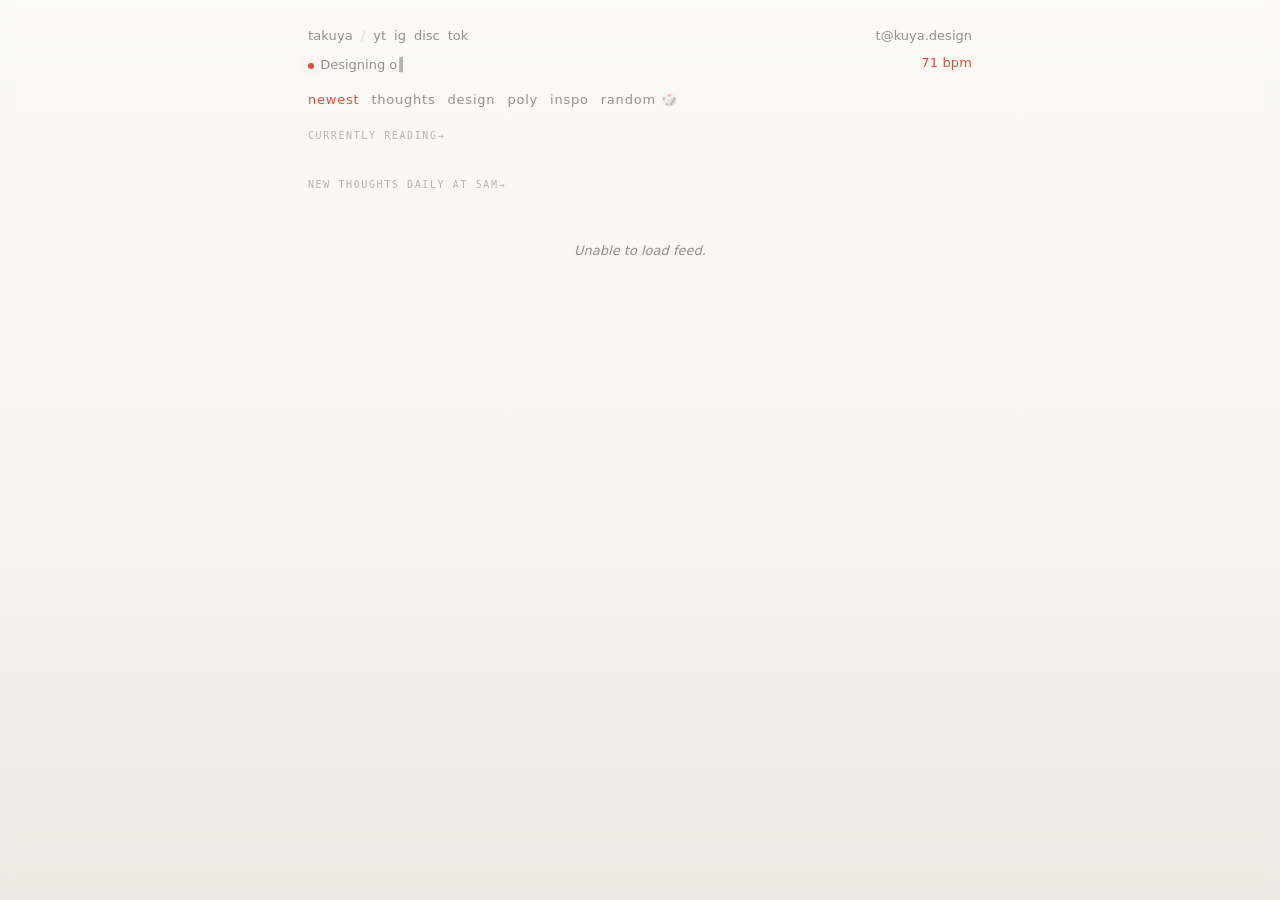
==== commit 2aeee75e: "Remove statusLead span and fix HTML closing tag" ====
--- a/index.html
+++ b/index.html
@@ -30,7 +30,6 @@
 
       <div class="statusRow">
         <div class="dot"></div>
-        <span id="statusLead" class="brandLabel">is</span>
         <span id="statusMsg" class="statusMsg" aria-live="polite">loading...</span>
       </div>
 
--- a/styles.css
+++ b/styles.css
@@ -206,6 +206,8 @@
 .catLabel { font-style: italic; opacity: 0.7; }
 .catBtn.active { color: var(--accent); } 
 
+.bpmLine { color: var(--accent); letter-spacing: .01em; }
+
 /* =========================================================
    UI FADING & HIDING LOGIC (Newest vs Categories)
 ========================================================= */
@@ -323,13 +325,33 @@
 .tumblrBody blockquote { margin: 10px 0; padding-left: 12px; border-left: 2px solid rgba(0,0,0,.12); opacity: .9; }
 .tumblrBody a { text-decoration: underline; text-underline-offset: 3px; }
 
+
+/* --- THE FIX: FRAMER STYLE INNER OVERLAY BORDER (PURE CSS) --- */
+
+/* 1. We use Tumblr's native <figure> wrapper to hold the shadow and the overlay */
 .tumblrBody figure.tmblr-full,
 .tumblrBody figure.tmblr-embed {
+  position: relative;
+  display: block;
   width: 100% !important;
-  margin: 12px 0 !important;
-}
-
-/* --- FRAMER STYLE IMAGE BORDER RESTORED --- */
+  margin: 16px 0 !important;
+  border-radius: 16px;
+  box-shadow: 0 12px 32px rgba(0, 0, 0, 0.08); /* The shadow sits outside the box */
+  overflow: hidden;
+}
+
+/* 2. We draw the 5px perfectly rounded glass overlay ON TOP of the image using ::after */
+.tumblrBody figure.tmblr-full::after,
+.tumblrBody figure.tmblr-embed::after {
+  content: "";
+  position: absolute;
+  inset: 0;
+  border-radius: 16px;
+  pointer-events: none;
+  border: 5px solid rgba(255, 255, 255, 0.24); /* This mathematically rounds the inner corner perfectly */
+}
+
+/* 3. Base image styling */
 .tumblrBody figure img, 
 .tumblrBody img { 
   display: block; 
@@ -337,14 +359,23 @@
   height: auto; 
   margin: 16px 0; 
   cursor: zoom-in; 
-
-  /* The actual Framer Glass padding and border */
-  padding: 6px; 
-  background: rgba(255, 255, 255, 0.4); 
-  border: 1px solid rgba(0, 0, 0, 0.04); 
   border-radius: 16px; 
-  
-  box-shadow: 0 12px 32px rgba(0, 0, 0, 0.06); 
+}
+
+/* 4. Strip margins from images *inside* the figure wrapper so they sit flush */
+.tumblrBody figure img {
+  margin: 0 !important;
+  outline: none;
+  box-shadow: none;
+}
+
+/* 5. Fallback for any raw images in your older posts that aren't wrapped in a <figure> */
+.tumblrBody > img,
+.tumblrBody p > img,
+.tumblrPhotoGrid img {
+  outline: 5px solid rgba(255, 255, 255, 0.24);
+  outline-offset: -5px;
+  box-shadow: 0 12px 32px rgba(0, 0, 0, 0.08);
 }
 
 .tumblrPhotoGrid { display: grid; grid-template-columns: repeat(2, 1fr); gap: 12px; margin: 12px 0; }
@@ -535,5 +566,4 @@
   .categoryNav { gap: 10px; margin-top: 8px; } 
   
   .tumblrFeed.grid-mode { grid-template-columns: repeat(2, 1fr); } 
-  .bpmGhost { font-size: clamp(80px, 28vw, 140px); }
-}
+}
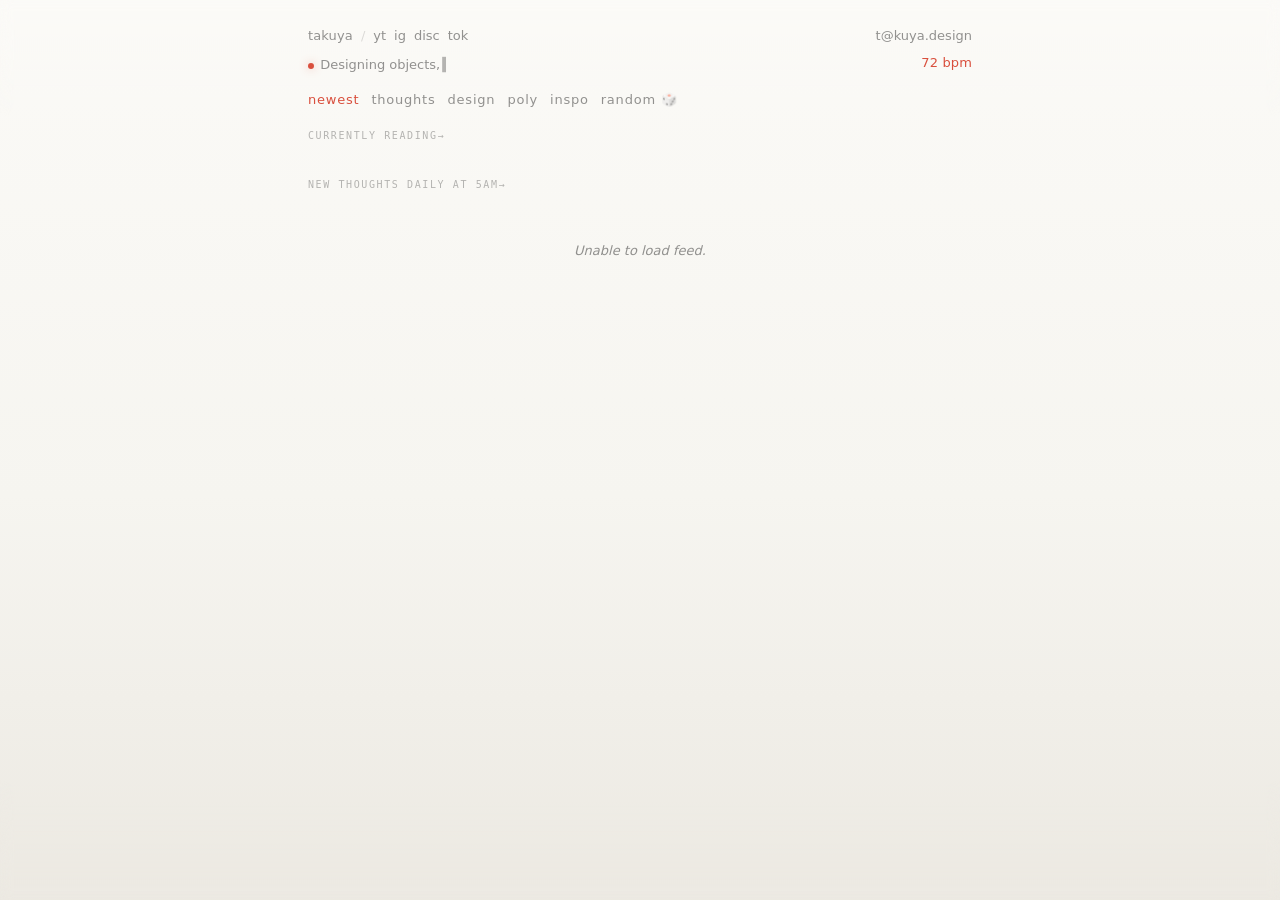
==== commit 944bf6e9: "Update YouTube link in index.html" ====
--- a/index.html
+++ b/index.html
@@ -21,7 +21,7 @@
         
         <nav class="inlineSocials">
           <span class="divider">/</span>
-          <a href="https://www.youtube.com/@houseoftakuya" target="_blank">yt</a>
+          <a href="https://youtube.com/@kuyadesign" target="_blank">yt</a>
           <a href="https://instagram.com/kuya/" target="_blank">ig</a>
           <a href="https://discord.gg/EyzZ2HB" target="_blank">disc</a>
           <a href="https://tiktok.com/@kuya5k" target="_blank">tok</a>
--- a/styles.css
+++ b/styles.css
@@ -373,9 +373,7 @@
 .tumblrBody > img,
 .tumblrBody p > img,
 .tumblrPhotoGrid img {
-  outline: 5px solid rgba(255, 255, 255, 0.24);
-  outline-offset: -5px;
-  box-shadow: 0 12px 32px rgba(0, 0, 0, 0.08);
+  box-shadow: inset 0 0 0 5px rgba(255, 255, 255, 0.24), 0 12px 32px rgba(0, 0, 0, 0.08);
 }
 
 .tumblrPhotoGrid { display: grid; grid-template-columns: repeat(2, 1fr); gap: 12px; margin: 12px 0; }
@@ -494,8 +492,20 @@
   box-shadow: 0 8px 24px rgba(0,0,0,0.03); 
   overflow: hidden; 
   position: relative;
-  cursor: pointer; 
-  transition: transform 0.2s ease, background 0.2s ease, border-color 0.2s ease, box-shadow 0.2s ease;
+  cursor: pointer;
+  transform-style: preserve-3d;
+  will-change: transform;
+  transition: transform 0.5s cubic-bezier(0.23,1,0.32,1), background 0.2s ease, border-color 0.2s ease, box-shadow 0.2s ease;
+}
+
+.tiltGlare {
+  position: absolute;
+  inset: 0;
+  border-radius: 16px;
+  pointer-events: none;
+  opacity: 0;
+  transition: opacity 0.2s ease;
+  z-index: 2;
 }
 
 .tumblrFeed.grid-mode .tumblrPost:hover {
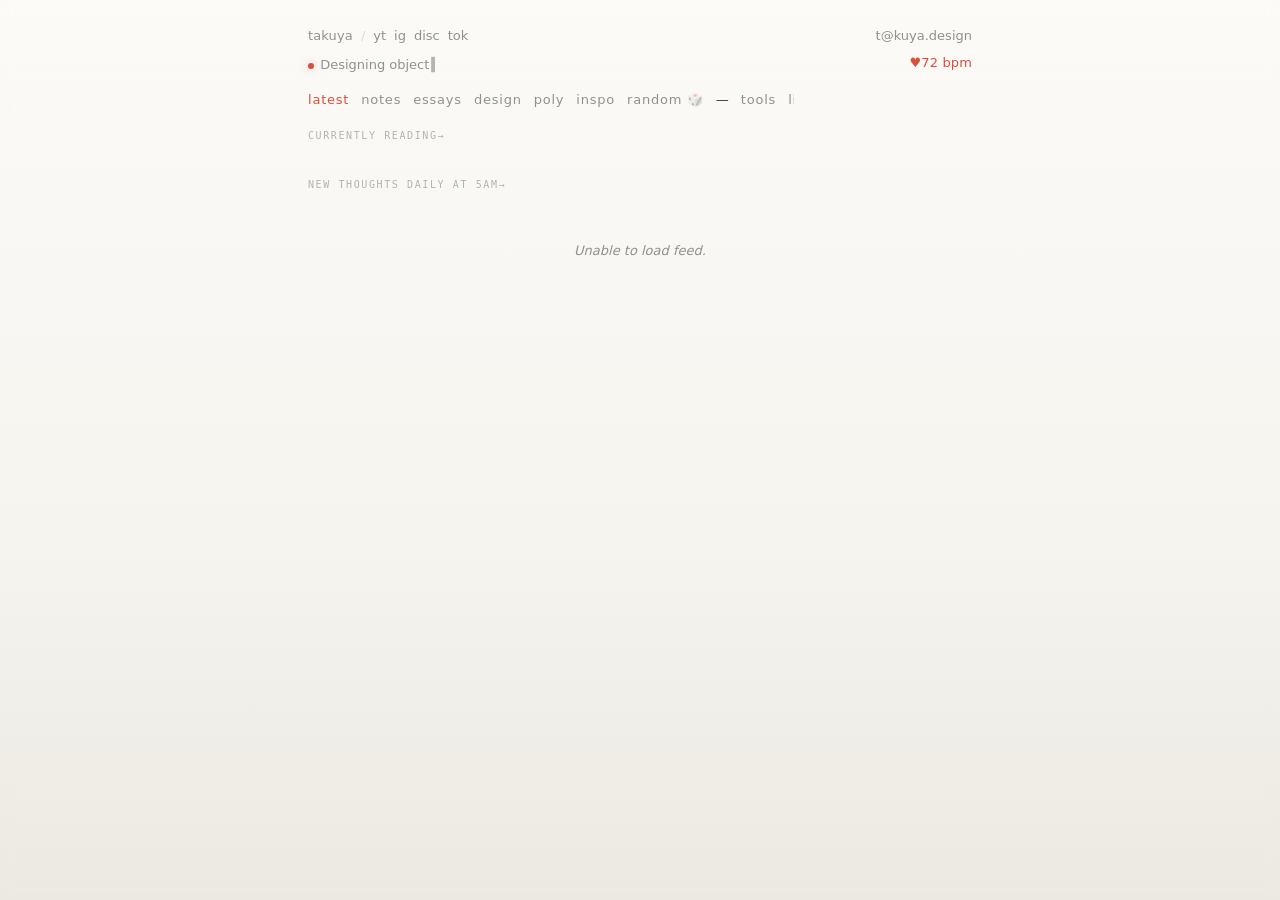
==== commit a2e777b8: "redesign: update index.html — twitter layout, new nav, tools/library links Updated class names and m" ====
--- a/index.html
+++ b/index.html
@@ -6,22 +6,19 @@
   <title>KUYA</title>
   <meta name="description" content="KUYA — feed." />
   <meta name="theme-color" content="#fbfaf7" />
-  
   <link rel="stylesheet" href="styles.css" />
 </head>
 
-<body class="is-newest">
+<body class="is-newest tw-layout">
   <div class="blurBorder"></div>
 
   <header class="topbar">
     <div class="topbarLeft">
-      
       <div class="brandRow">
         <a class="brandName" href="./">takuya</a>
-        
         <nav class="inlineSocials">
           <span class="divider">/</span>
-          <a href="https://youtube.com/@kuyadesign" target="_blank">yt</a>
+          <a href="https://www.youtube.com/@houseoftakuya" target="_blank">yt</a>
           <a href="https://instagram.com/kuya/" target="_blank">ig</a>
           <a href="https://discord.gg/EyzZ2HB" target="_blank">disc</a>
           <a href="https://tiktok.com/@kuya5k" target="_blank">tok</a>
@@ -34,48 +31,50 @@
       </div>
 
       <nav class="categoryNav">
-        <button class="catBtn active" data-tag="">newest</button>
-        <button class="catBtn" data-tag="thoughts">thoughts</button>
+        <button class="catBtn active" data-tag="">latest</button>
+        <button class="catBtn" data-tag="thoughts">notes</button>
+        <button class="catBtn" data-tag="essays">essays</button>
         <button class="catBtn" data-tag="design">design</button>
         <button class="catBtn" data-tag="poly">poly</button>
         <button class="catBtn" data-tag="inspo">inspo</button>
         <button class="catBtn" id="randomBtn" title="read a random memory">random 🎲</button>
+        <span class="nav-sep">—</span>
+        <a class="catBtn page-link" href="tools.html">tools</a>
+        <a class="catBtn page-link" href="library.html">library</a>
       </nav>
-
     </div>
 
     <div class="topbarRight">
       <a class="email" href="mailto:t@kuya.design">t@kuya.design</a>
-      <div class="bpmLine"><span id="bpm">—</span> bpm</div>
+      <div class="bpmLine">
+        <span class="bpm-heart">♥</span><span id="bpm">—</span> bpm
+      </div>
     </div>
   </header>
 
-<main class="wrap">
+  <main class="wrap">
+    <section class="goodreads">
+      <div class="feedKicker">currently reading→</div>
+      <div class="goodreadsWidget">
+        <div id="gr_grid_widget_1768982139"></div>
+        <script
+          src="https://www.goodreads.com/review/grid_widget/60019791.currently%20reading?cover_size=small&hide_link=true&hide_title=true&num_books=20&order=a&shelf=currently-reading&sort=date_added&widget_id=1768982139"
+          type="text/javascript"
+          charset="utf-8">
+        </script>
+      </div>
+    </section>
 
-  <section class="goodreads">
-    <div class="feedKicker">currently reading→</div>
-
-    <div class="goodreadsWidget">
-      <div id="gr_grid_widget_1768982139"></div>
-
-      <script
-        src="https://www.goodreads.com/review/grid_widget/60019791.currently%20reading?cover_size=small&hide_link=true&hide_title=true&num_books=20&order=a&shelf=currently-reading&sort=date_added&widget_id=1768982139"
-        type="text/javascript"
-        charset="utf-8">
-      </script>
-    </div>
-  </section>
-
-  <section class="feed">
-    <div class="feedKicker">new thoughts daily at 5am→</div>
-    <div id="tumblrFeed" class="tumblrFeed" aria-live="polite"></div>
-  </section>
-
-</main>
+    <section class="feed">
+      <div class="feedKicker">new thoughts daily at 5am→</div>
+      <div id="tumblrFeed" class="tumblrFeed" aria-live="polite"></div>
+    </section>
+  </main>
 
   <div id="yzyContextMenu" class="yzy-context-menu">
     <button data-action="top">back to top</button>
-    <button data-action="tag" data-tag="thoughts">thoughts</button>
+    <button data-action="tag" data-tag="thoughts">notes</button>
+    <button data-action="tag" data-tag="essays">essays</button>
     <button data-action="tag" data-tag="design">design</button>
     <button data-action="tag" data-tag="poly">poly</button>
     <button data-action="tag" data-tag="inspo">inspo</button>
